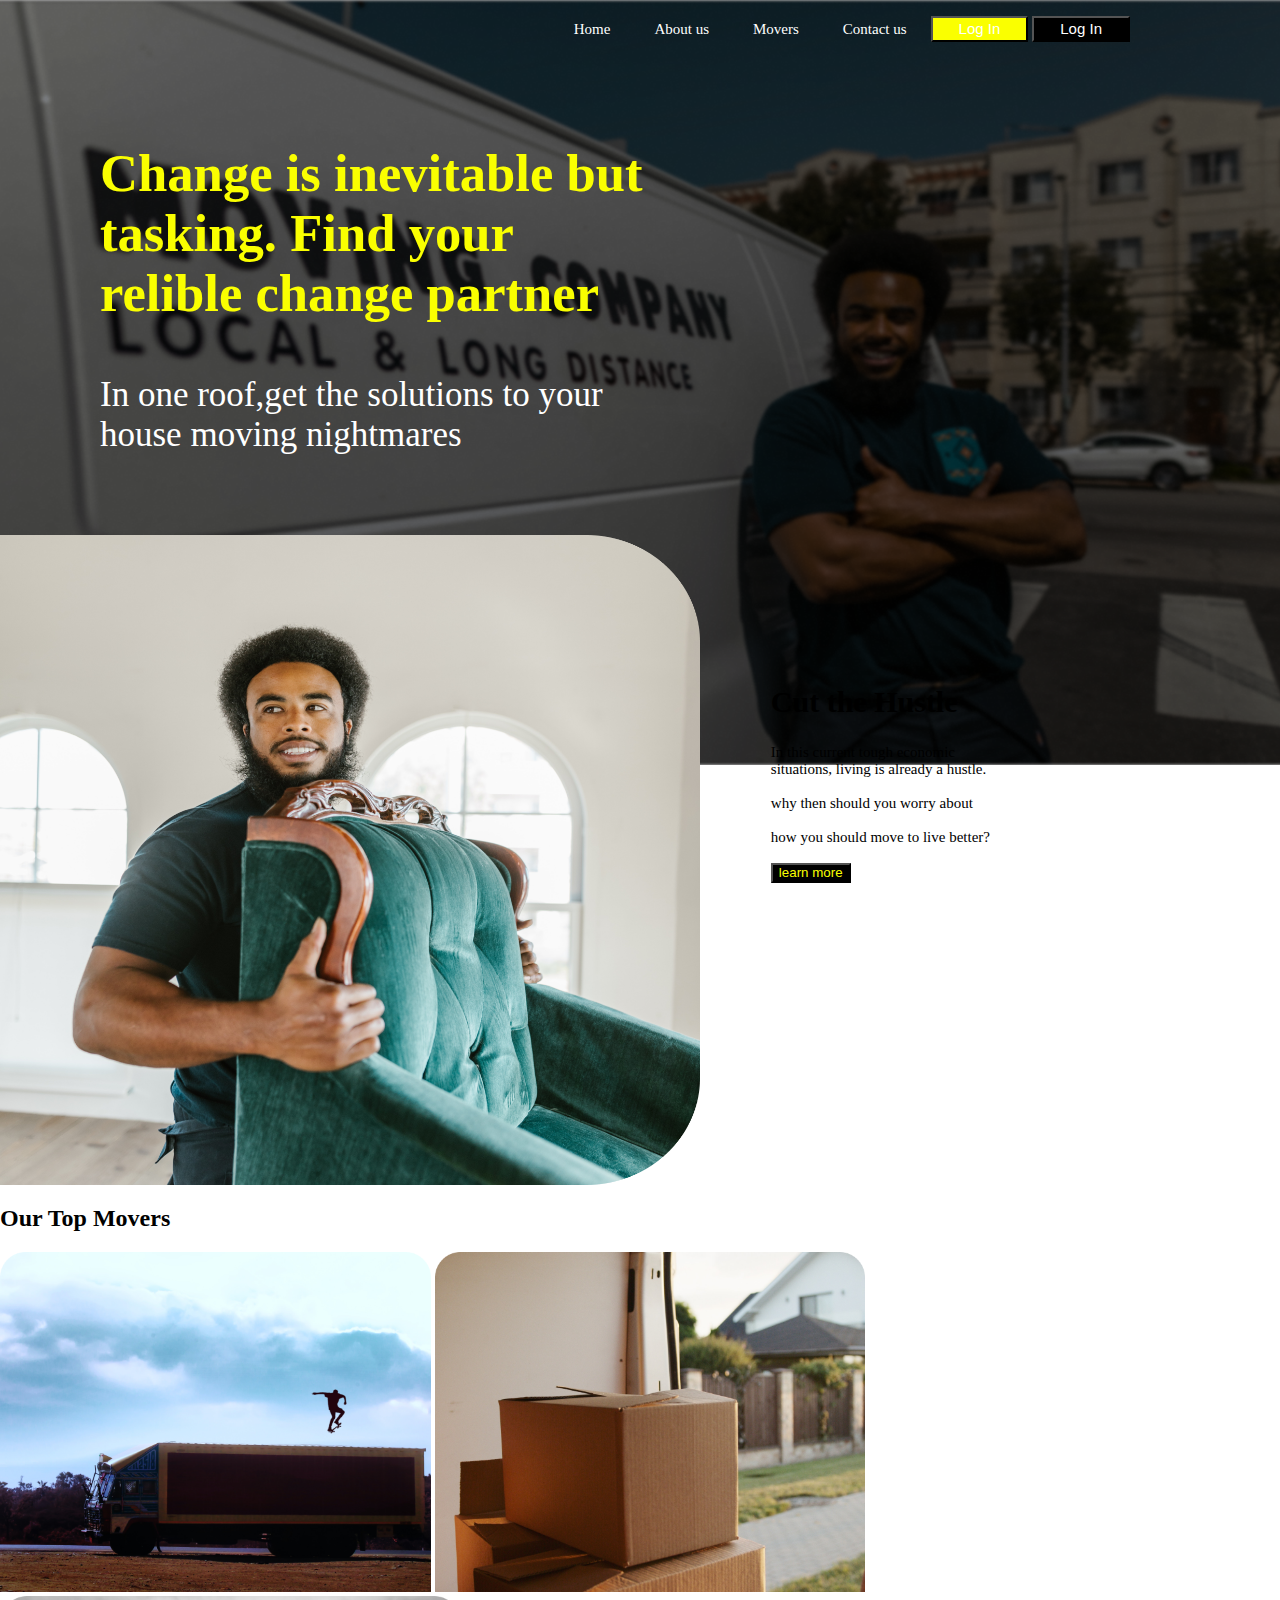
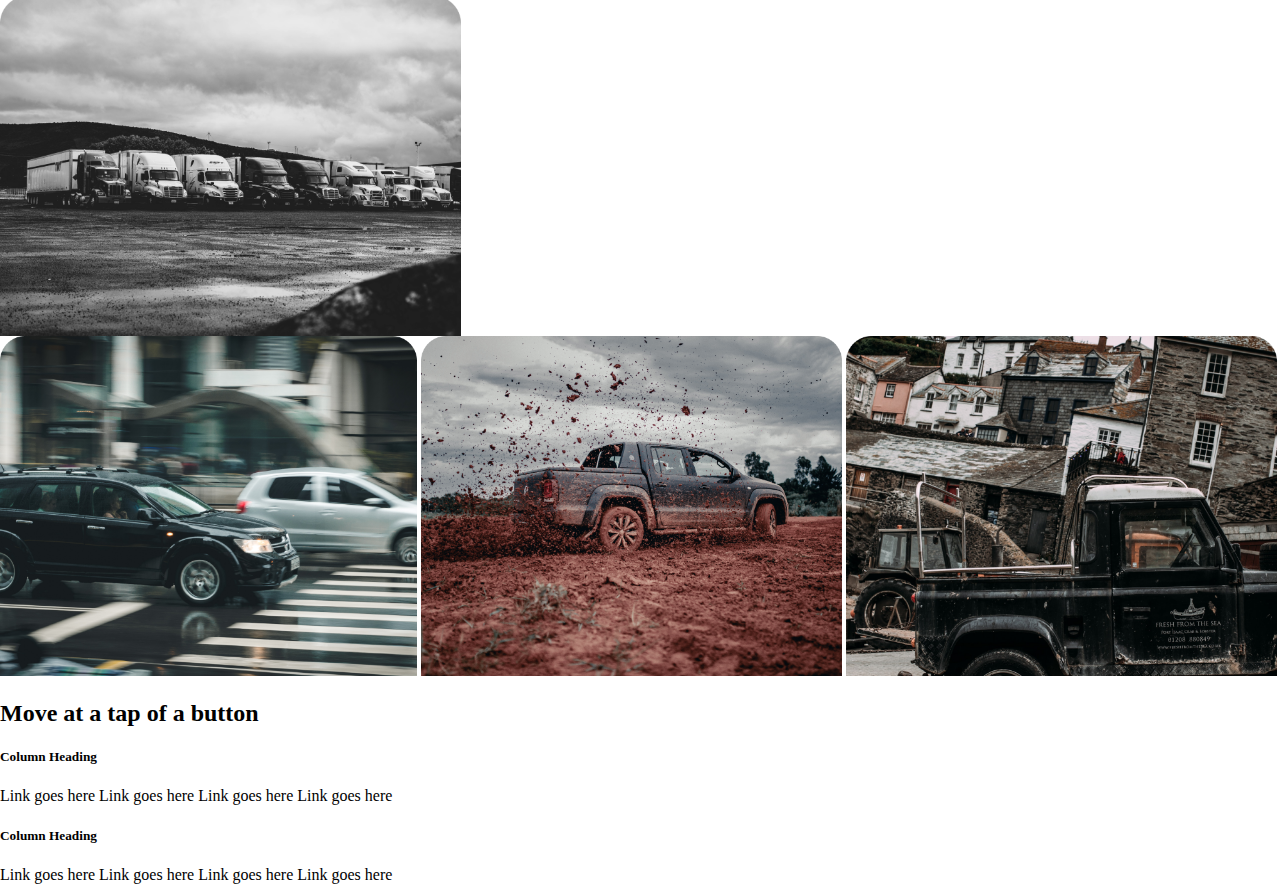
==== index.html @ f4e6a3c9 "first commit on html and css files" ====
<html lang="en">
  <head>
      <meta charset="UTF-8">
      <meta http-equiv="X-UA-Compatible" content="IE=edge">
      <meta name="viewport" content="width=device-width, initial-scale=1.0">
      <title>Document</title>
      <link rel="stylesheet" href="assets/css/style.css">
  </head>
    <body>
        <!--navbar-->
      <div id="back">
          <nav>
             <div class="links">
                 <ul>
                    <li>Home</li>
                    <li>About us</li>
                    <li>Movers</li>
                    <li>Contact us</li>
                    <button class="butn1"><li>Log In</li></button>
                    <button class="butn2"><li>Log In</li></button>
                 </ul>
              </div>
          </nav>
            <!--heading-->
          <div class="head">
                <h3>
                    Change is inevitable but<br>tasking. Find your<br>relible change partner<br>
                </h3>
            </div>
            <div class="comp">
                <p>
                   In one roof,get the solutions to your
                   <br>house moving nightmares<br>
                </p>                   
            </div>
            <!--done-->
         <!--image 1-->
            <div id="new">
               <div class="left">
                    <img src="/img/moving2 1.png" alt="image 1" height="650xp" width="700px">
               </div>
               <div class="right">
                   <div id="h3">
                     <h2>
                         Cut the Hustle
                      </h2>
                   </div>
                  <p>
                      In this current tough economic
                      <br>situations, living is already a hustle.<br>
                      <br>why then should you worry about<br>
                      <br>how you should move to live better?<br>
                      <br><button class="lol">learn more</button><br>
                  </p>
                </div>          
            </div>
        <!--part2-->
        <div>
            <div>
                <h2>Our Top Movers</h2>
            </div>
            <div>
                <img src="/img/ehem 1.png" alt="" height="340px">
                <img src="/img/wewe 1.png" alt="" height="340px">
                <img src="/img/movers 1.png" alt="" height="340px">
            </div>
            <div>
                <img src="img/chapchap 1.png" alt="" height="340px">
                <img src="img/mashinani 1.png" alt="" height="340px">
                <img src="img/songa 1.png" alt="" height="340px">
            </div>
        </div>
           <div>
               <footer>
                   <div>
                      <h2>
                         Move at a tap of a button
                      </h2>
                   </div>
                      <div>
                         <h5>
                             Column Heading
                         </h5>
                           <p>
                               Link goes here
                               Link goes here
                               Link goes here
                               Link goes here
                           </p>
                      </div>
                        <div>
                            <h5>
                                Column Heading
                            </h5>
                              <p>
                                  Link goes here
                                  Link goes here
                                  Link goes here
                                  Link goes here
                              </p>
                        </div>
               </footer>
           </div>
    </body>
</html>
---- assets/css/style.css ----
body{
    padding: 0%;
    margin: 0%;
    list-style: none;
}

 nav{
     height: 90px   
 }
 nav ul{
     float: right;
     margin-right: 150px;
 }
 nav ul li{
     display: inline-block;
     line-height: 20px;
     margin: 0 20px;
     font-size: 15px;
     color: white;
 }
 .head{
     color: #FAFF00;
     font-size: 45px;
     position: relative;
     left: 100px;   
 }

 .comp{
     font-size: 35px;
     color: white;
     position: relative;
     left: 100px; 
 }

 #back{
    background-image: url(/img/moving\ 1.png);
    height: 85vh; 
    background-size: cover;
 }

 .h{
     width: 70%;
     height: 7px;
     border: 0 none;
     margin-left: auto;
     margin-right: auto;
     background-color: gold black;
 }
 .butn1{
     color: black;
     background-color: #FAFF00;
 }
 .butn2{
     color: #FAFF00;
     background-color: black;
 }  

 #new{
     display: flex;
     margin-top: 80px;
     justify-content: space-between;
     padding-right: 90px;
 } 

 .right{
     padding-right: 200px;
     margin-top: 125px;
     font-size: 15px;
 }
  
.lol{
    color: #FAFF00;
    background-color: black;
    padding-top: 0px;
}

#h3{
    font-size: 20px;
}
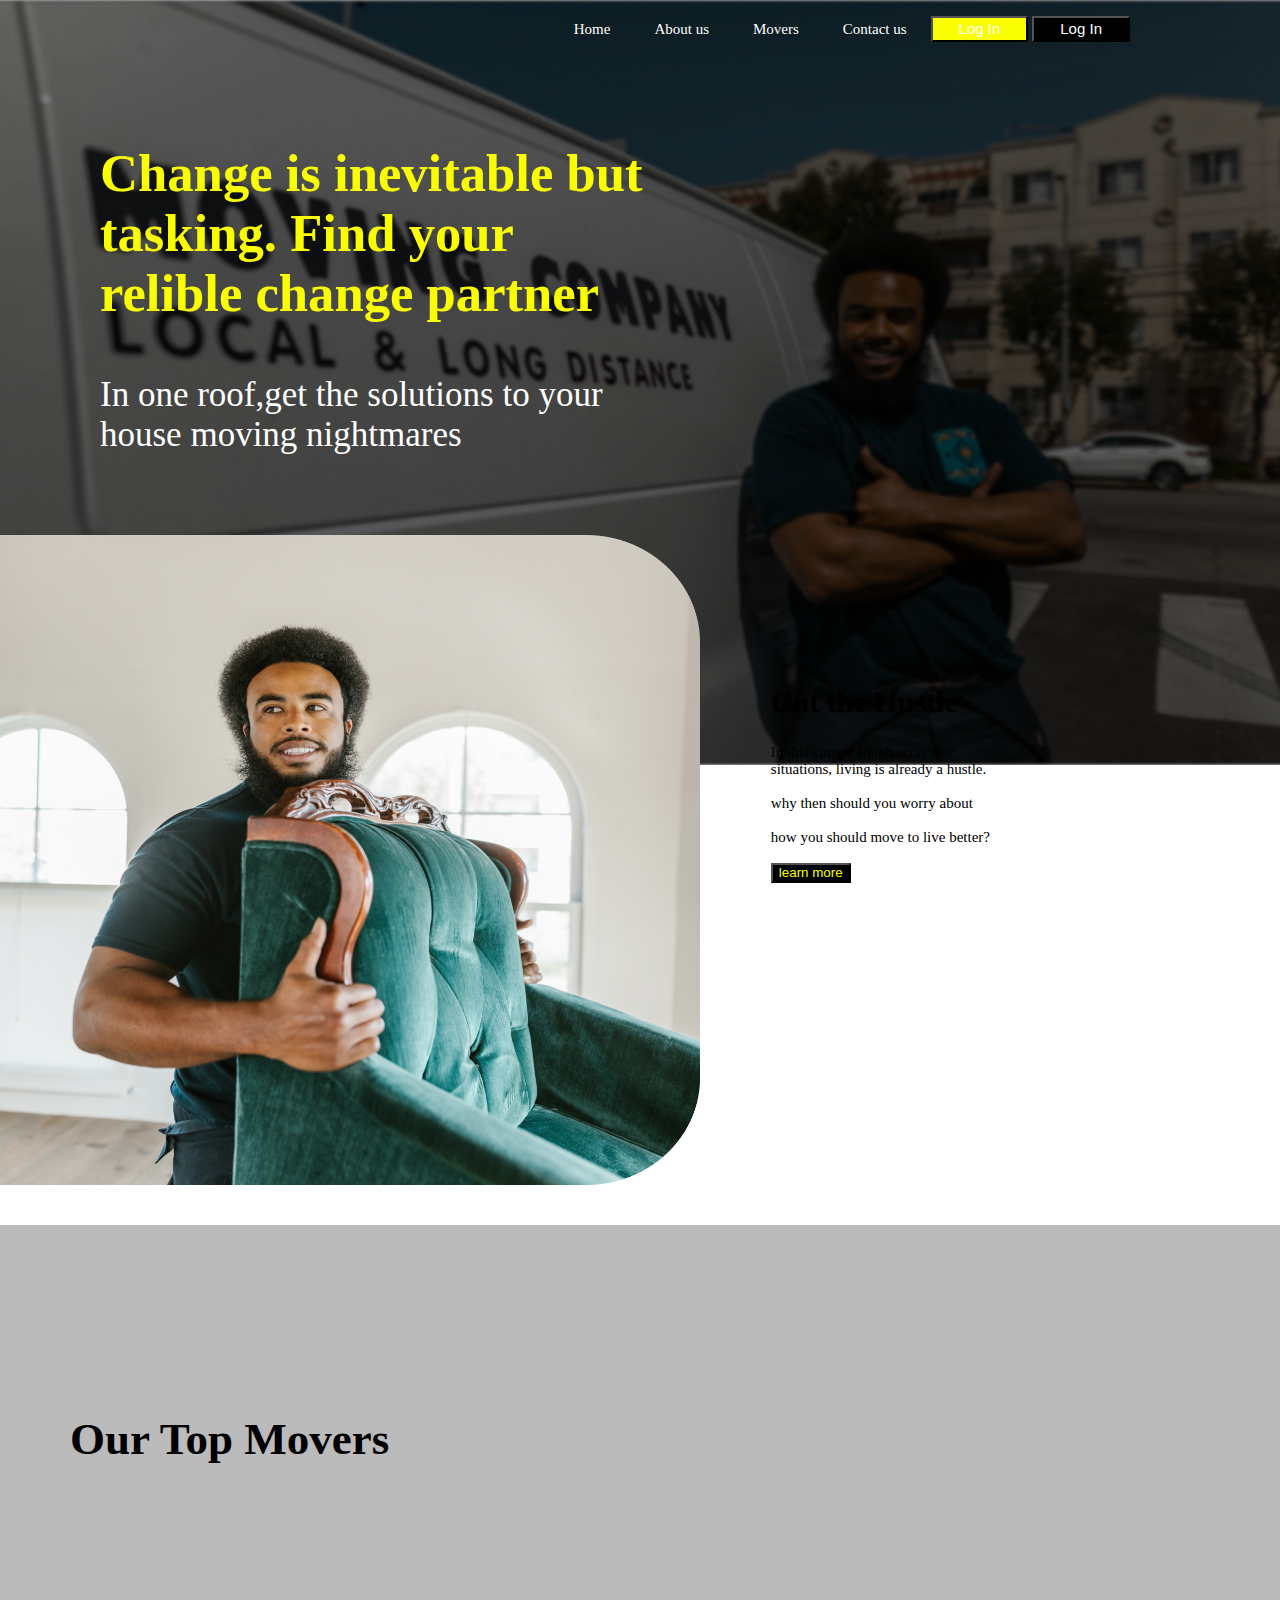
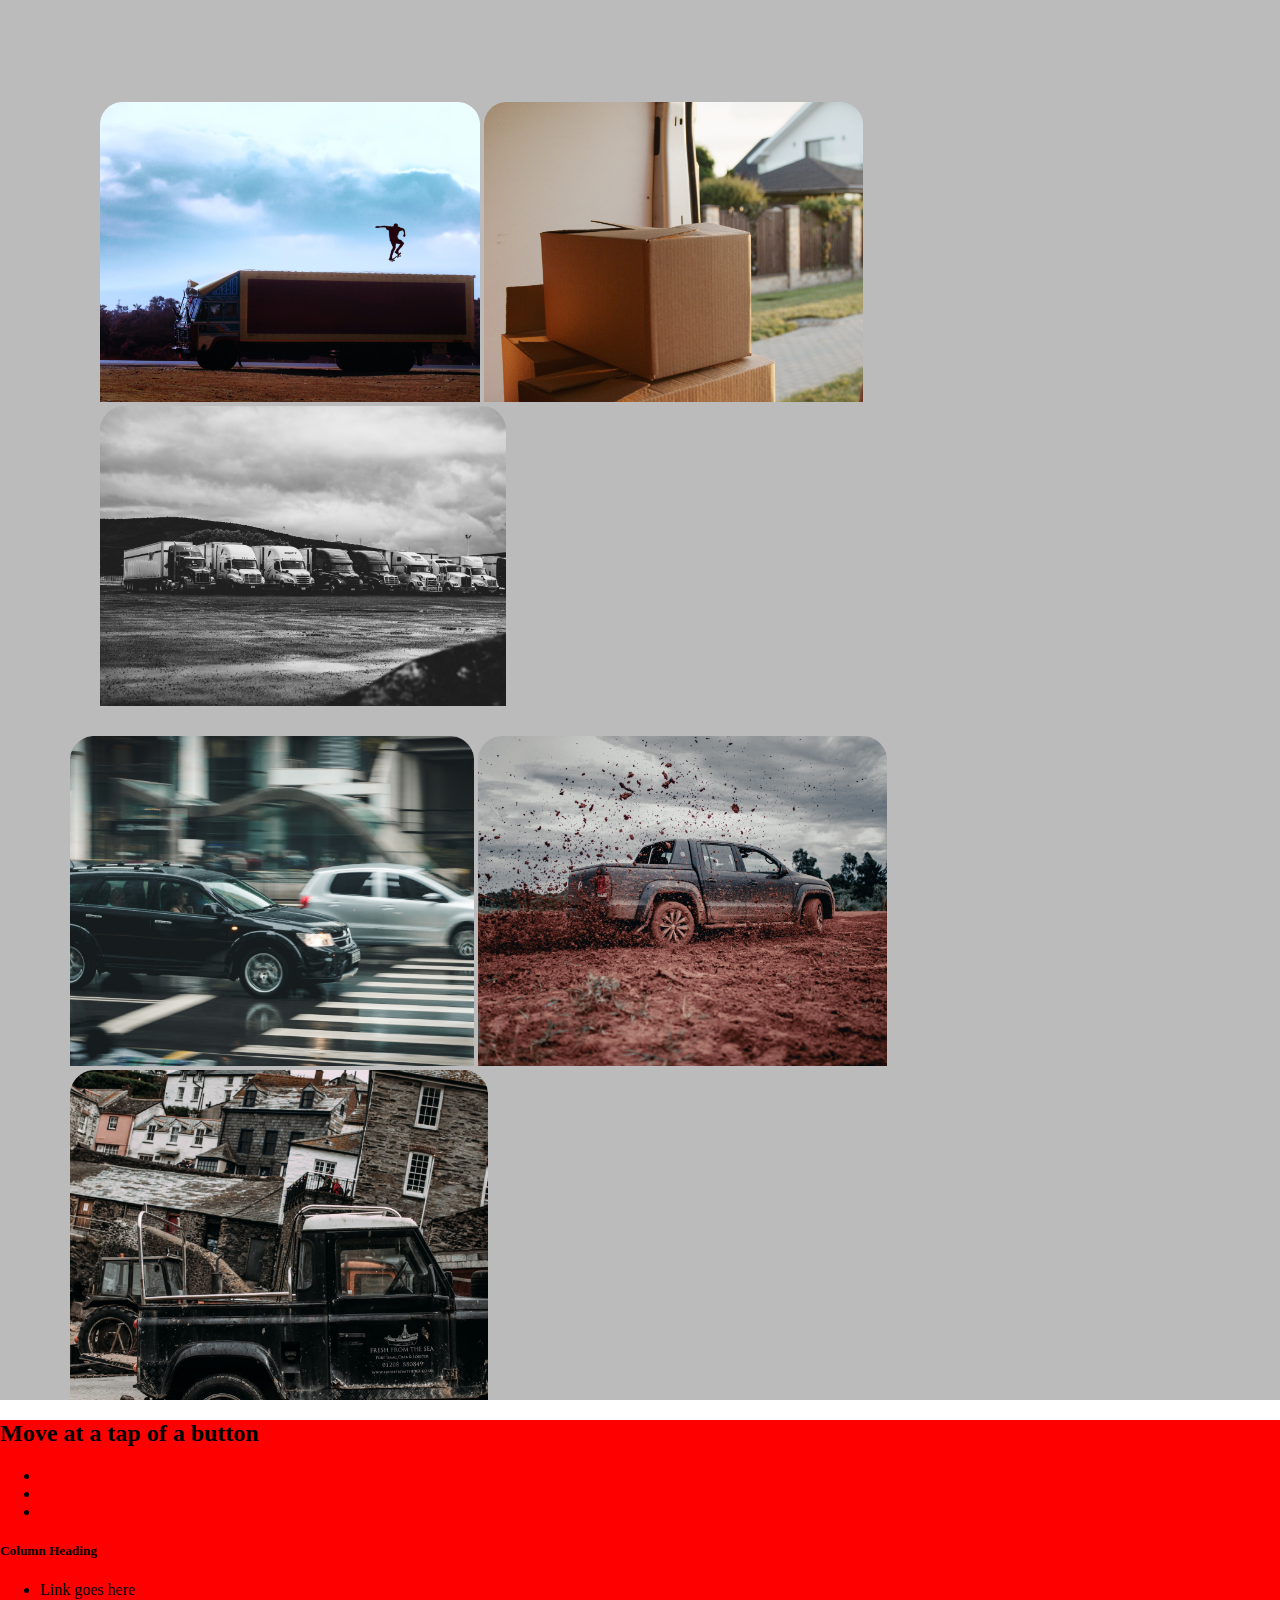
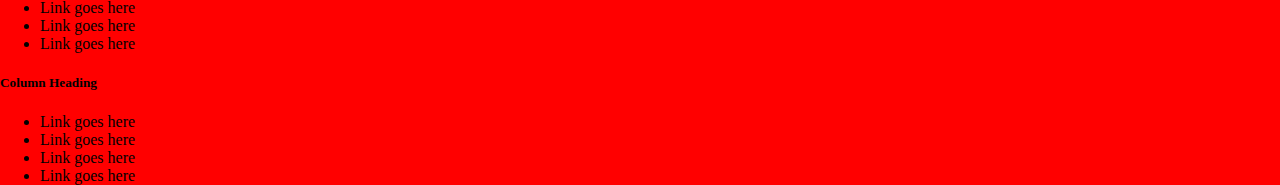
==== commit f4a97857: "adding on both css and html files to start working on the footer" ====
--- a/index.html
+++ b/index.html
@@ -54,20 +54,23 @@
                   </p>
                 </div>          
             </div>
-        <!--part2-->
-        <div>
+            <!--part2-->
+            <div id="soma">
+                <div id="pol">
+                    <h2>Our Top Movers</h2>
+                </div>
+                   <div id="der">
+                      <img src="/img/ehem 1.png" alt="ehem" height="300px">
+                      <img src="/img/wewe 1.png" alt="wewe" height="300px">
+                      <img src="/img/movers 1.png" alt="movers" height="300px">
+                  </div>
             <div>
-                <h2>Our Top Movers</h2>
-            </div>
-            <div>
-                <img src="/img/ehem 1.png" alt="" height="340px">
-                <img src="/img/wewe 1.png" alt="" height="340px">
-                <img src="/img/movers 1.png" alt="" height="340px">
-            </div>
-            <div>
-                <img src="img/chapchap 1.png" alt="" height="340px">
-                <img src="img/mashinani 1.png" alt="" height="340px">
-                <img src="img/songa 1.png" alt="" height="340px">
+                 <div>
+                     <img src="img/chapchap 1.png" alt="chapchap" height="330px">
+                     <img src="img/mashinani 1.png" alt="mashinani" height="330px">
+                     <img src="img/songa 1.png" alt="songa" height="330px">
+                  </div>
+
             </div>
         </div>
            <div>
@@ -77,27 +80,34 @@
                          Move at a tap of a button
                       </h2>
                    </div>
+                       <div>
+                           <ul class="social-icons">
+                             <li><a class="facebook" href="#"><i class="fa fa-facebook"></i></a></li>
+                             <li><a class="twitter" href="#"><i class="fa fa-twitter"></i></a></li>
+                             <li><a class="instagram" href="#"><i class="fa fa-instagram"></i></a></li>
+                           </ul>
+                       </div>
                       <div>
                          <h5>
                              Column Heading
                          </h5>
-                           <p>
-                               Link goes here
-                               Link goes here
-                               Link goes here
-                               Link goes here
-                           </p>
+                           <ul>
+                             <li>Link goes here</li>
+                             <li>Link goes here</li>
+                             <li>Link goes here</li>
+                             <li>Link goes here</li>
+                           </ul>
                       </div>
                         <div>
                             <h5>
                                 Column Heading
                             </h5>
-                              <p>
-                                  Link goes here
-                                  Link goes here
-                                  Link goes here
-                                  Link goes here
-                              </p>
+                              <ul>
+                                  <li>Link goes here</li>
+                                  <li>Link goes here</li>
+                                  <li>Link goes here</li>
+                                  <li>Link goes here</li>
+                              </ul>
                         </div>
                </footer>
            </div>
--- a/assets/css/style.css
+++ b/assets/css/style.css
@@ -38,14 +38,14 @@
     background-size: cover;
  }
 
- .h{
+ /* .h{
      width: 70%;
      height: 7px;
      border: 0 none;
      margin-left: auto;
      margin-right: auto;
      background-color: gold black;
- }
+ } */
  .butn1{
      color: black;
      background-color: #FAFF00;
@@ -60,6 +60,7 @@
      margin-top: 80px;
      justify-content: space-between;
      padding-right: 90px;
+     padding-bottom: 40px;
  } 
 
  .right{
@@ -77,7 +78,31 @@
 #h3{
     font-size: 20px;
 }
-  
+
+#soma{
+    justify-content: space-between;
+    display: block;
+    padding-top: 150px;
+    padding-left: 70px;
+    background-color: rgb(187, 187, 187);
+}
+
+#pol{
+    font-size: 30px;
+    padding-bottom: 200px;
+    font-family: "Times New Roman", Times, serif;
+    font-weight: 800;
+}
+
+#der{
+    padding-left: 30px;
+    padding-right: 20px;
+    justify-content: 20px;
+    padding-bottom: 30px;
+}
+
+footer{
+    background-color: red;
+}
 
 
-
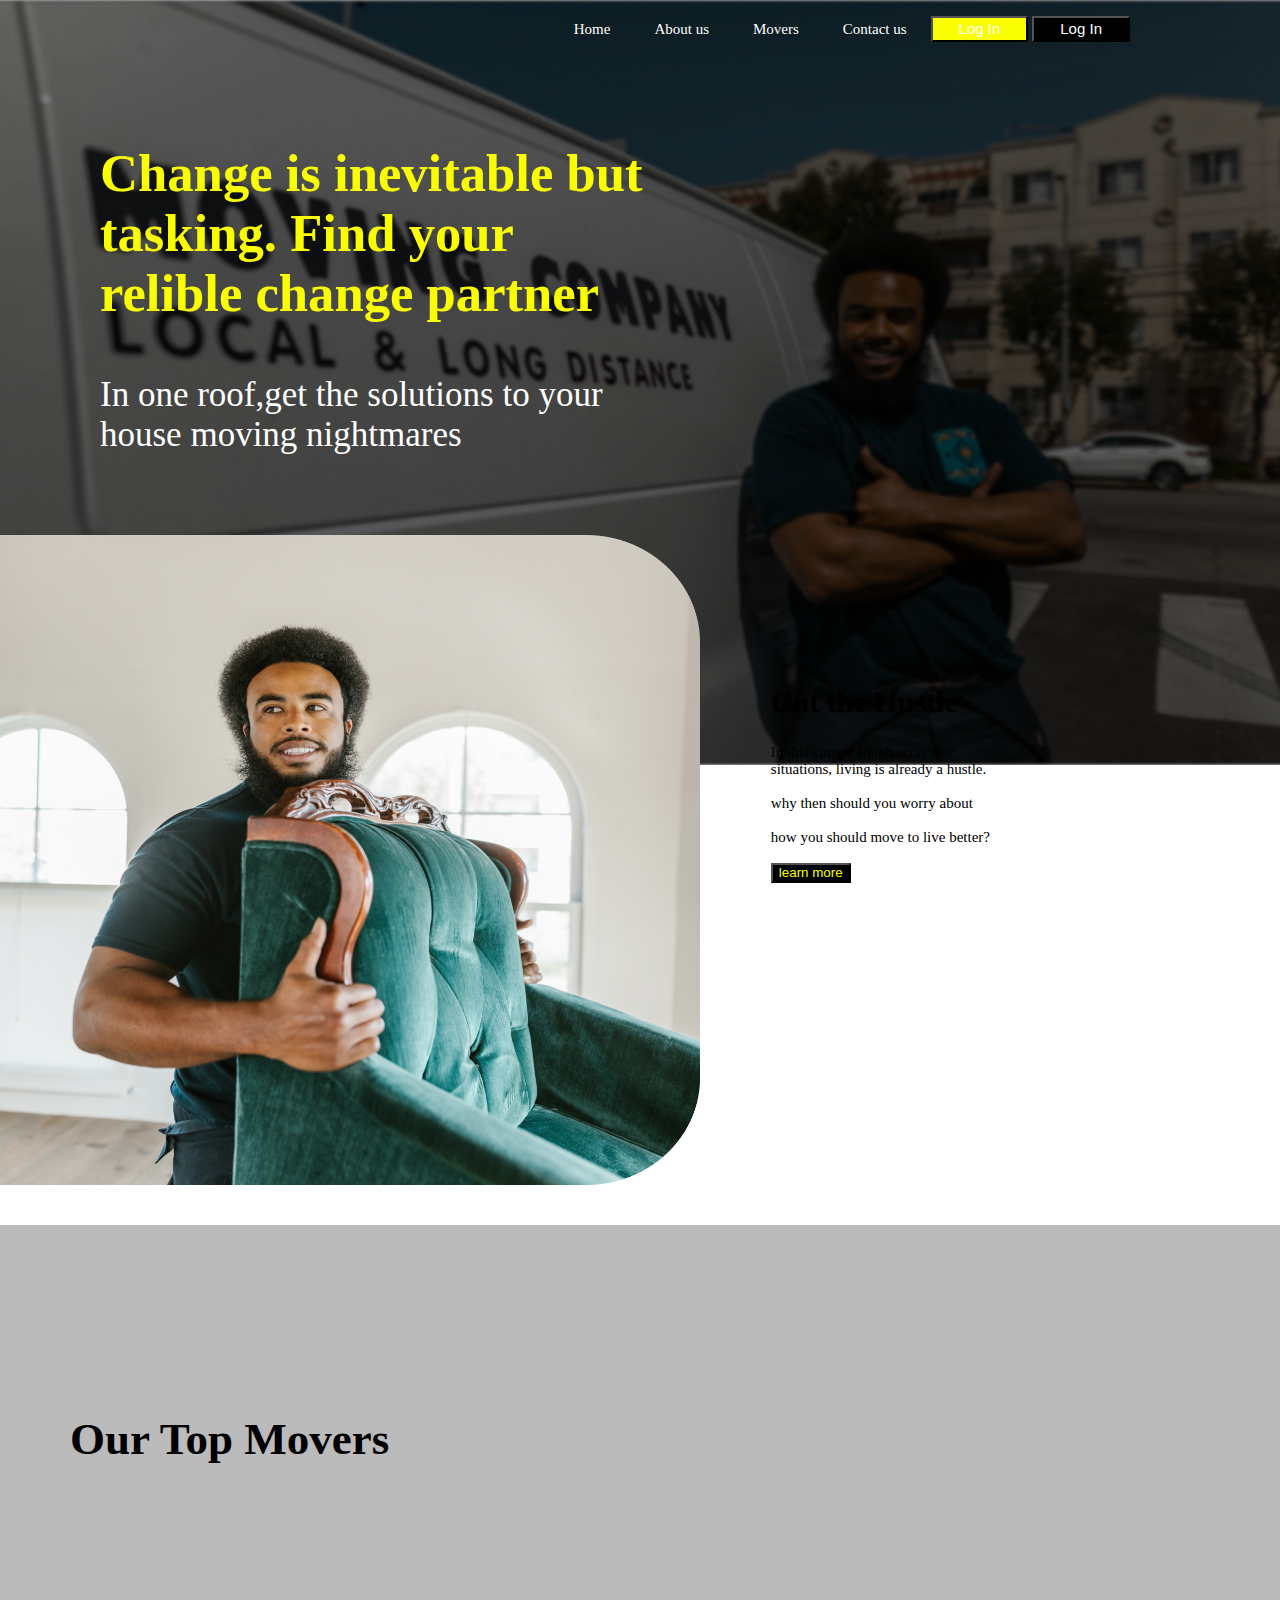
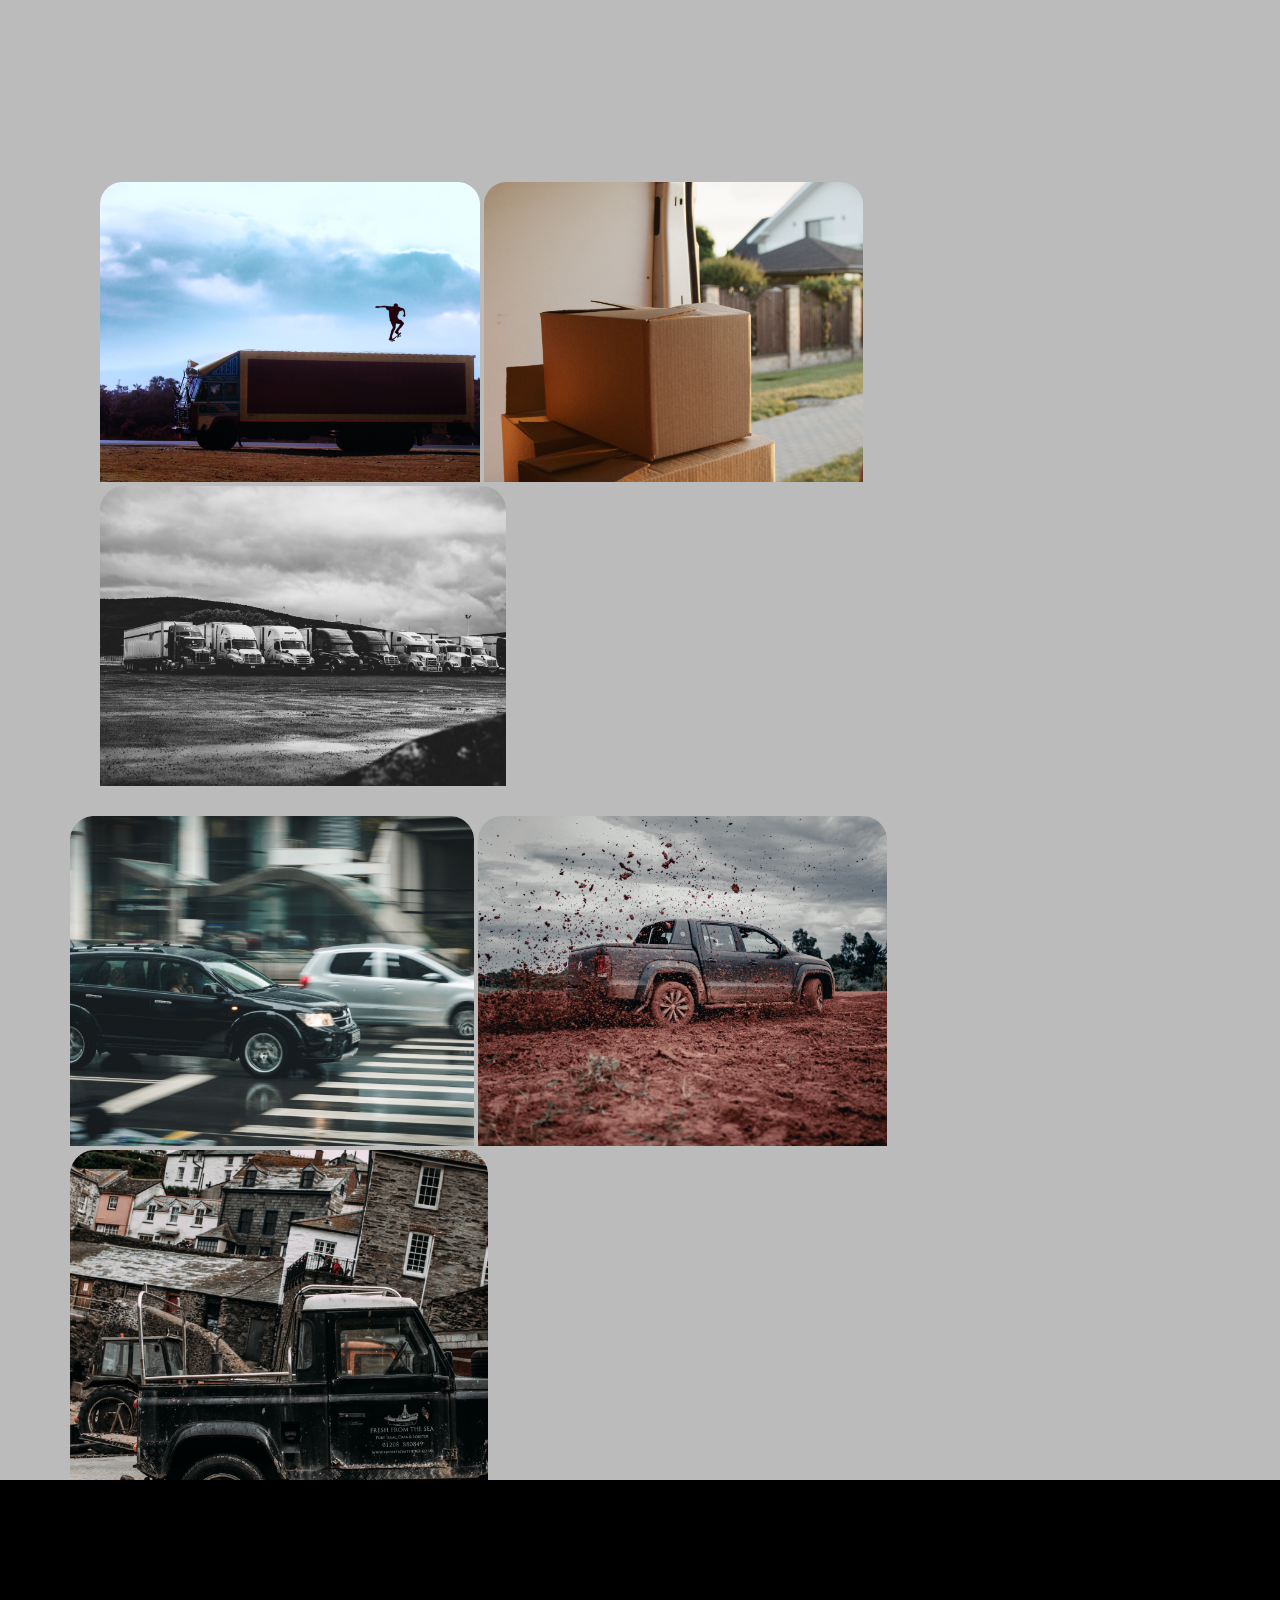
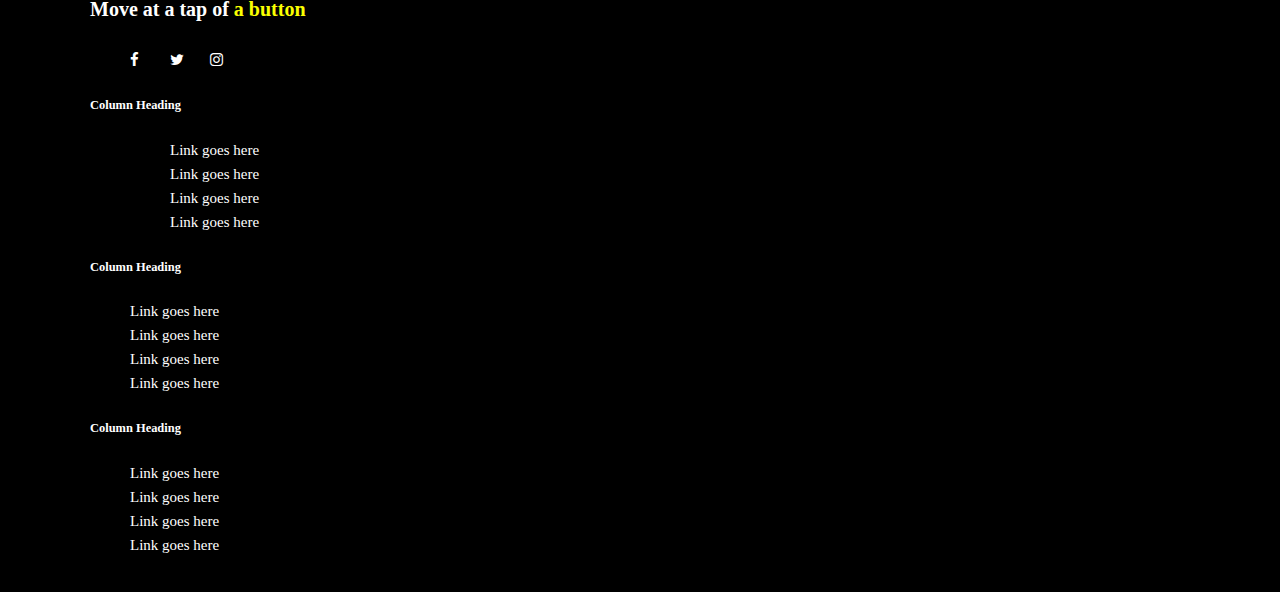
==== commit de91137c: "adding styles on style.css file to modify footer" ====
--- a/index.html
+++ b/index.html
@@ -16,8 +16,8 @@
                     <li>About us</li>
                     <li>Movers</li>
                     <li>Contact us</li>
-                    <button class="butn1"><li>Log In</li></button>
-                    <button class="butn2"><li>Log In</li></button>
+                    <button id="butn1"><li>Log In</li></button>
+                    <button id="butn2"><li>Log In</li></button>
                  </ul>
               </div>
           </nav>
@@ -74,40 +74,48 @@
             </div>
         </div>
            <div>
-               <footer>
+               <footer id="pen">
                    <div>
-                      <h2>
-                         Move at a tap of a button
+                      <h2 class="fon">
+                         Move at a tap of <dv id="yelo">a button</dv>
                       </h2>
                    </div>
                        <div>
+                        <link rel="stylesheet" href="https://cdnjs.cloudflare.com/ajax/libs/font-awesome/4.7.0/css/font-awesome.min.css">
                            <ul class="social-icons">
-                             <li><a class="facebook" href="#"><i class="fa fa-facebook"></i></a></li>
-                             <li><a class="twitter" href="#"><i class="fa fa-twitter"></i></a></li>
-                             <li><a class="instagram" href="#"><i class="fa fa-instagram"></i></a></li>
+                             <li><a href="#"><i class="fa fa-facebook"></i></a></li>
+                             <li><a href="#"><i class="fa fa-twitter"></i></a></li>
+                             <li><a href="#"><i class="fa fa-instagram"></i></a></li>
                            </ul>
                        </div>
-                      <div>
-                         <h5>
-                             Column Heading
-                         </h5>
-                           <ul>
-                             <li>Link goes here</li>
-                             <li>Link goes here</li>
-                             <li>Link goes here</li>
-                             <li>Link goes here</li>
-                           </ul>
-                      </div>
-                        <div>
-                            <h5>
-                                Column Heading
-                            </h5>
+                          <div class="vl">
+                             <h5>Column Heading</h5>
                               <ul>
-                                  <li>Link goes here</li>
-                                  <li>Link goes here</li>
-                                  <li>Link goes here</li>
-                                  <li>Link goes here</li>
+                                 <ul id="left">
+                                 <li>Link goes here</li>
+                                 <li>Link goes here</li>
+                                 <li>Link goes here</li>
+                                 <li>Link goes here</li>
                               </ul>
+                          </div>
+                            <div class="wl">
+                                <h5>Column Heading</h5>
+                                  <ul id="center">
+                                     <li>Link goes here</li>
+                                     <li>Link goes here</li>
+                                     <li>Link goes here</li>
+                                     <li>Link goes here</li>
+                                  </ul>
+                            </div>
+                               <div class="xl">
+                                   <h5>Column Heading</h5>
+                                     <ul id="right">
+                                         <li>Link goes here</li>
+                                         <li>Link goes here</li>
+                                         <li>Link goes here</li>
+                                         <li>Link goes here</li>
+                                     </ul>
+                               </div>
                         </div>
                </footer>
            </div>
--- a/assets/css/style.css
+++ b/assets/css/style.css
@@ -1,7 +1,6 @@
 body{
     padding: 0%;
     margin: 0%;
-    list-style: none;
 }
 
  nav{
@@ -46,11 +45,11 @@
      margin-right: auto;
      background-color: gold black;
  } */
- .butn1{
+ #butn1{
      color: black;
      background-color: #FAFF00;
  }
- .butn2{
+ #butn2{
      color: #FAFF00;
      background-color: black;
  }  
@@ -85,6 +84,7 @@
     padding-top: 150px;
     padding-left: 70px;
     background-color: rgb(187, 187, 187);
+    margin: auto;
 }
 
 #pol{
@@ -99,10 +99,82 @@
     padding-right: 20px;
     justify-content: 20px;
     padding-bottom: 30px;
+    padding-top: 80px;
 }
 
-footer{
-    background-color: red;
+#pen{
+    background-color: black;
+    padding:45px 10 20px;
+    font-size:15px;
+    line-height:24px;
+    padding-left: 90px;
+    padding-top: 100px;
+}
+.fon{
+    color: white;
+    font-size: 20px;
+}
+#yelo{
+    color: #FAFF00;
+}
+ .vl{
+    color: white;
+    display: block;
+    margin: 0px;
+} 
+
+.wl{
+    color: white;
 }
 
+.xl{
+   color: white;
+}
 
+.fa{
+    padding-left: 0px;
+    font-size: 40px;
+    width: 40px;
+    margin-left: 0px;
+    padding-top: 15PX;
+  }
+
+  .fa-facebook {
+    color: white;
+    /* padding-bottom: 20px; */
+  }
+  
+  .fa-twitter {
+    color: white;
+  }
+
+  .fa-instagram{
+      color: white;
+  }
+
+  .social-icons{
+      display: flex;
+      list-style: none;
+      /* float: left; */
+  }
+
+  #left{
+      list-style: none;
+
+  }
+
+  #center{
+       list-style: none;
+  }
+
+  #right{
+      list-style: none;
+
+  }
+
+  
+   
+
+ 
+
+
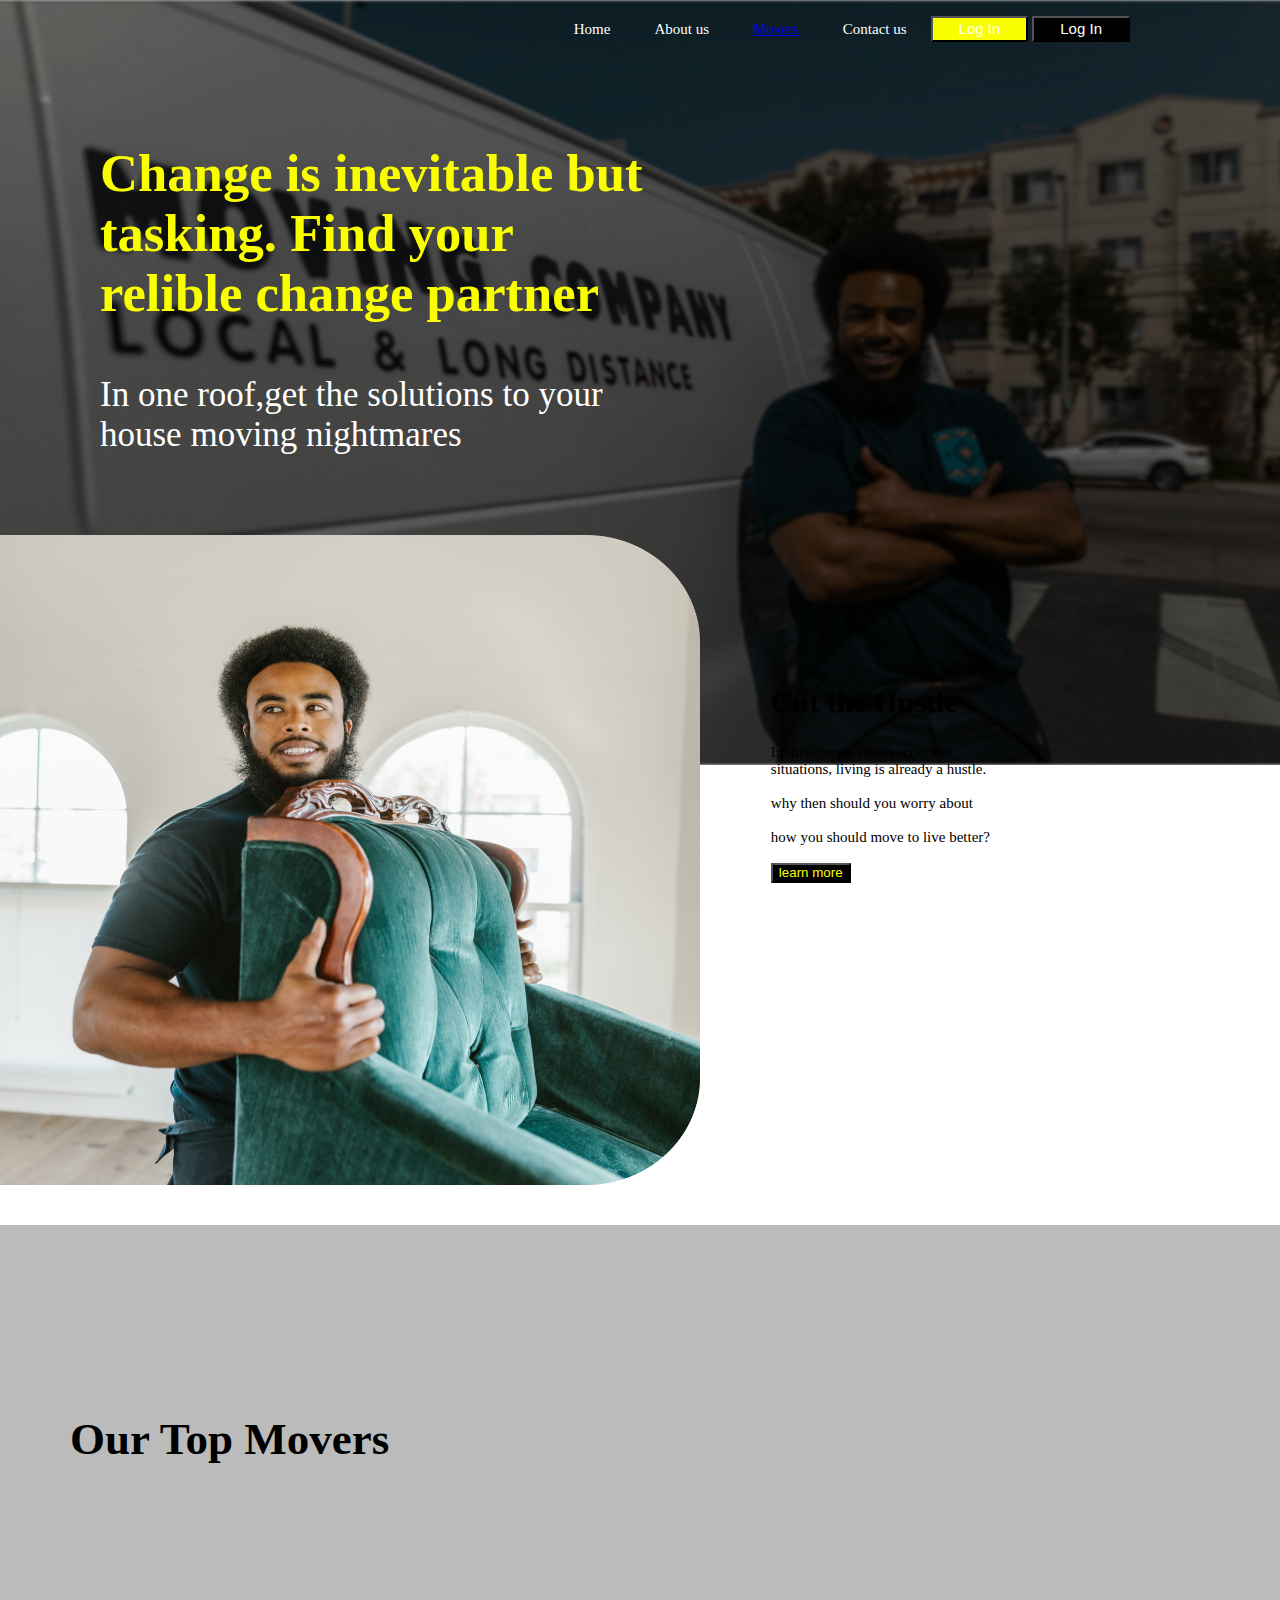
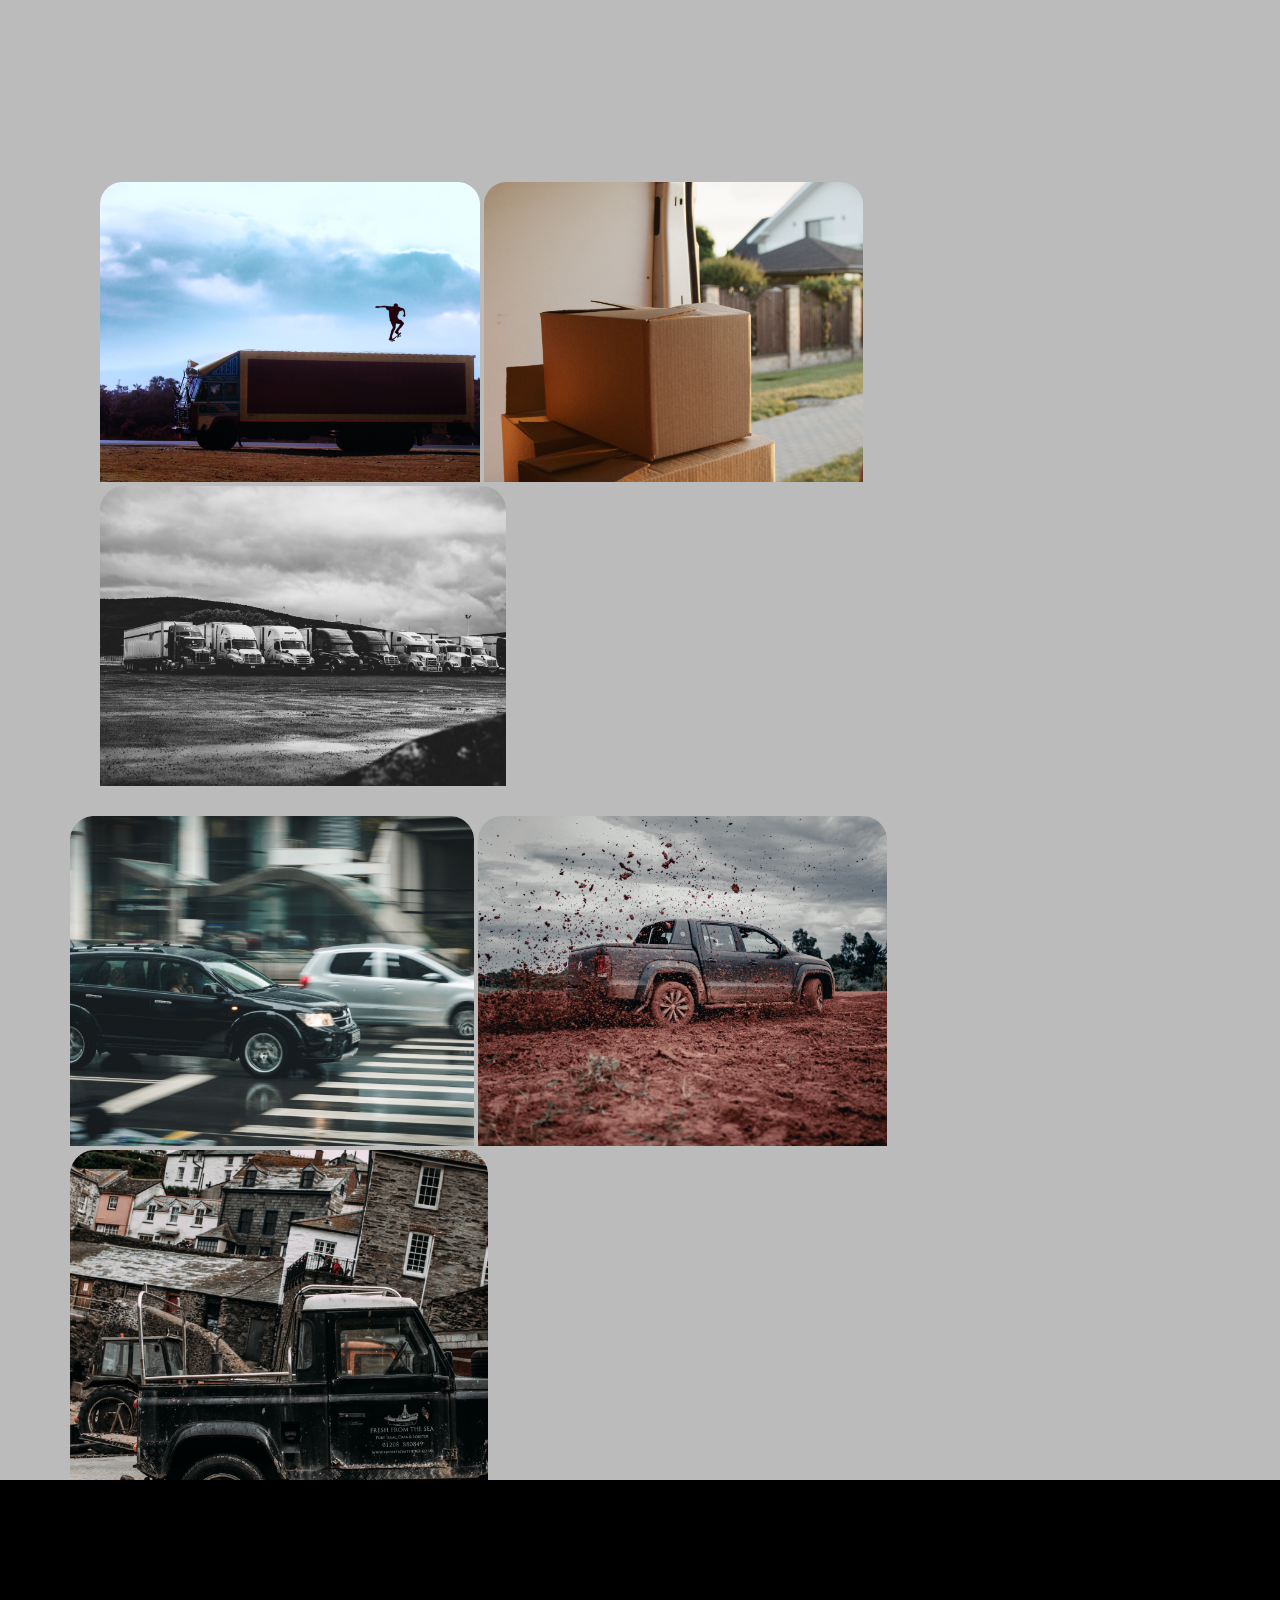
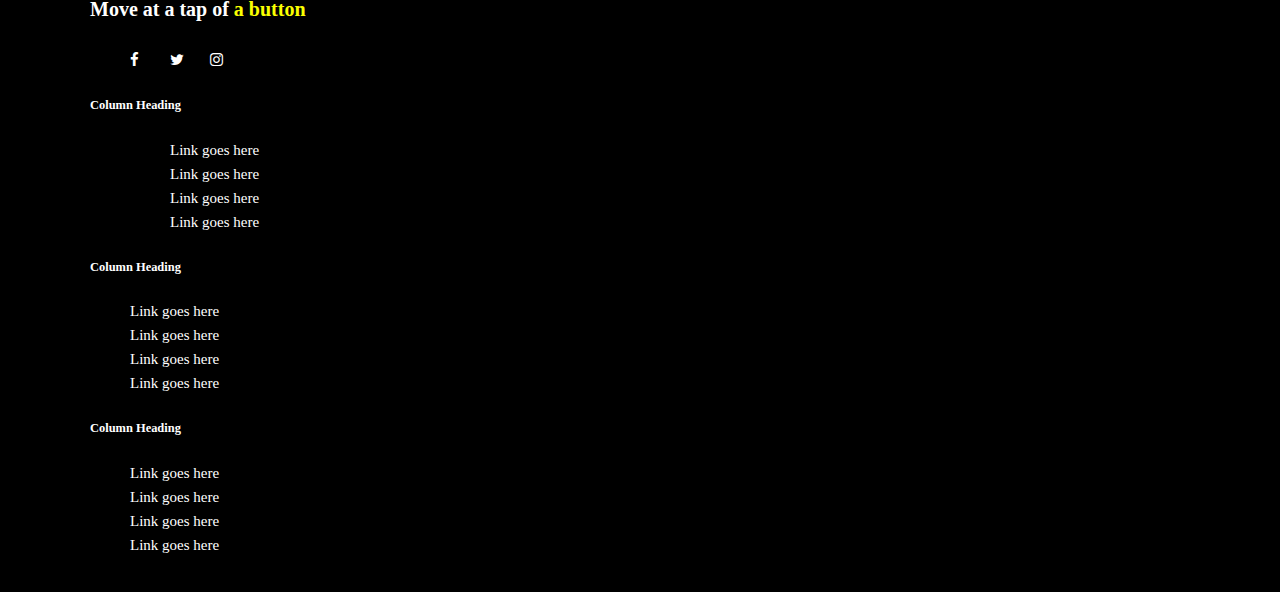
==== commit 5fc72d98: "craeting a link <a>Movers</a> to link into a new page created Movers.html" ====
--- a/index.html
+++ b/index.html
@@ -3,7 +3,7 @@
       <meta charset="UTF-8">
       <meta http-equiv="X-UA-Compatible" content="IE=edge">
       <meta name="viewport" content="width=device-width, initial-scale=1.0">
-      <title>Document</title>
+      <title>Quick_movers</title>
       <link rel="stylesheet" href="assets/css/style.css">
   </head>
     <body>
@@ -14,7 +14,7 @@
                  <ul>
                     <li>Home</li>
                     <li>About us</li>
-                    <li>Movers</li>
+                    <li><a href="Movers.html">Movers</a></li>
                     <li>Contact us</li>
                     <button id="butn1"><li>Log In</li></button>
                     <button id="butn2"><li>Log In</li></button>
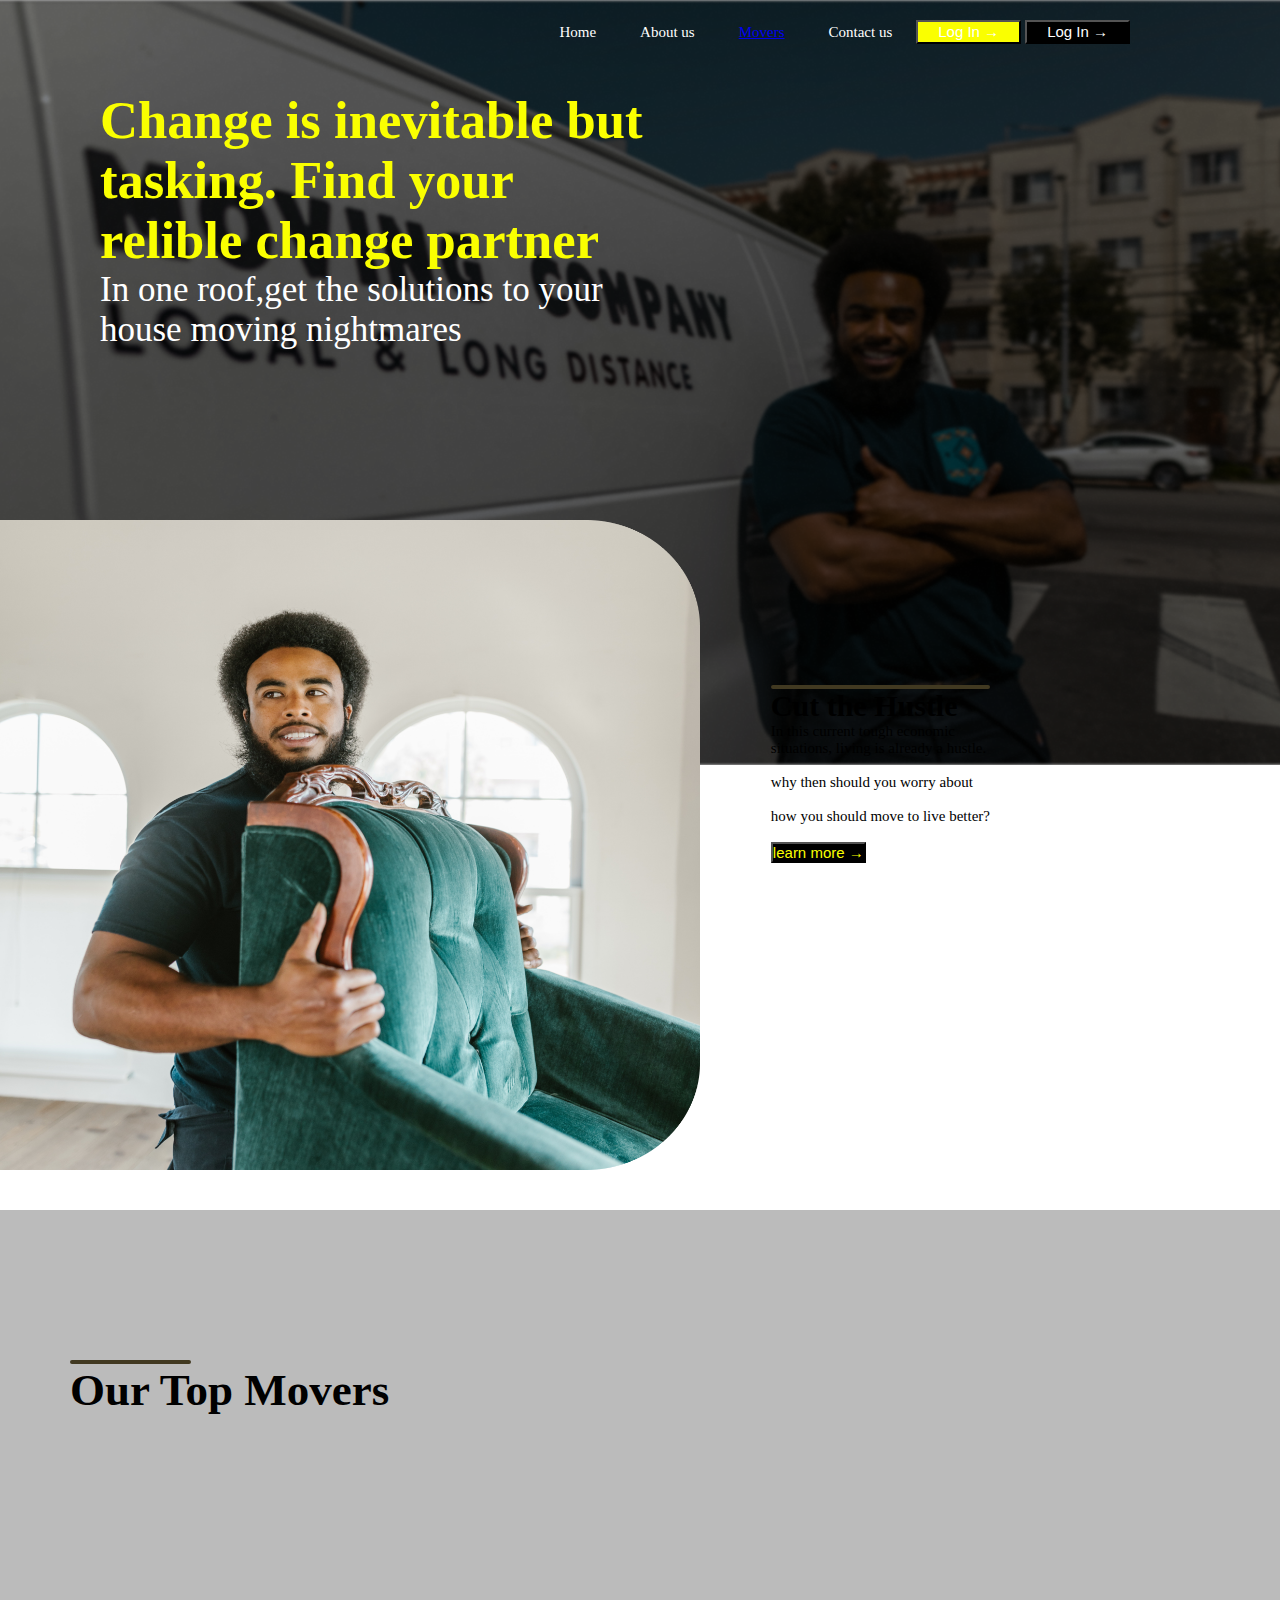
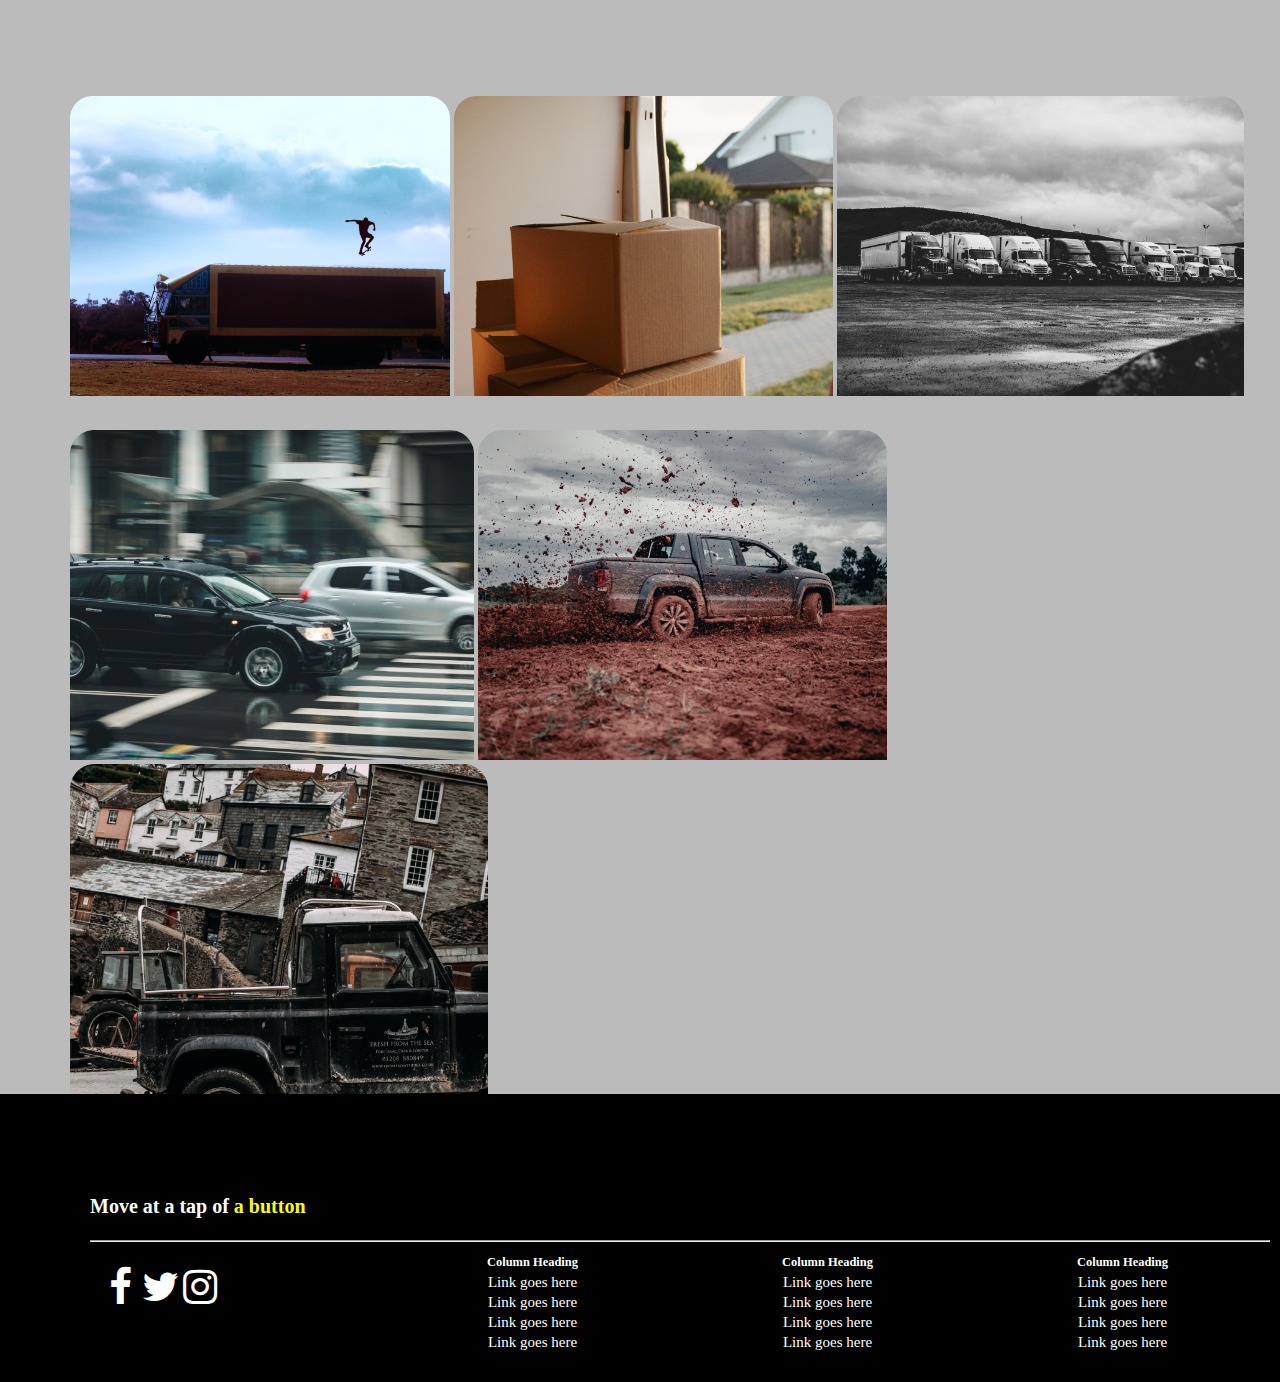
==== commit 62c8902e: "creating a new page mover and linking it to Quick_movers_web with movers.css Adding hr tags in index" ====
--- a/index.html
+++ b/index.html
@@ -4,6 +4,7 @@
       <meta http-equiv="X-UA-Compatible" content="IE=edge">
       <meta name="viewport" content="width=device-width, initial-scale=1.0">
       <title>Quick_movers</title>
+      <link rel="stylesheet" href="https://cdnjs.cloudflare.com/ajax/libs/font-awesome/4.7.0/css/font-awesome.min.css">
       <link rel="stylesheet" href="assets/css/style.css">
   </head>
     <body>
@@ -16,8 +17,8 @@
                     <li>About us</li>
                     <li><a href="Movers.html">Movers</a></li>
                     <li>Contact us</li>
-                    <button id="butn1"><li>Log In</li></button>
-                    <button id="butn2"><li>Log In</li></button>
+                    <button id="butn1"><li>Log In &rarr;</li></button>
+                    <button id="butn2"><li>Log In &rarr;</li></button>
                  </ul>
               </div>
           </nav>
@@ -36,12 +37,13 @@
             <!--done-->
          <!--image 1-->
             <div id="new">
-               <div class="left">
-                    <img src="/img/moving2 1.png" alt="image 1" height="650xp" width="700px">
+               <div class="let">
+                    <img src="img/moving2 1.png" alt="image 1" height="650xp" width="700px">
                </div>
                <div class="right">
                    <div id="h3">
                      <h2>
+                         <hr class="ws">
                          Cut the Hustle
                       </h2>
                    </div>
@@ -50,19 +52,22 @@
                       <br>situations, living is already a hustle.<br>
                       <br>why then should you worry about<br>
                       <br>how you should move to live better?<br>
-                      <br><button class="lol">learn more</button><br>
+                      <br><button class="lol">learn more &rarr;</button><br>
                   </p>
                 </div>          
             </div>
             <!--part2-->
             <div id="soma">
                 <div id="pol">
-                    <h2>Our Top Movers</h2>
+                    <h2>
+                       <hr id="sem">
+                       Our Top Movers
+                   </h2>
                 </div>
                    <div id="der">
-                      <img src="/img/ehem 1.png" alt="ehem" height="300px">
-                      <img src="/img/wewe 1.png" alt="wewe" height="300px">
-                      <img src="/img/movers 1.png" alt="movers" height="300px">
+                      <img src="img/ehem 1.png" alt="ehem" height="300px">
+                      <img src="img/wewe1.png" alt="wewe" height="300px">
+                      <img src="img/movers 1.png" alt="movers" height="300px">
                   </div>
             <div>
                  <div>
@@ -80,14 +85,16 @@
                          Move at a tap of <dv id="yelo">a button</dv>
                       </h2>
                    </div>
-                       <div>
-                        <link rel="stylesheet" href="https://cdnjs.cloudflare.com/ajax/libs/font-awesome/4.7.0/css/font-awesome.min.css">
-                           <ul class="social-icons">
-                             <li><a href="#"><i class="fa fa-facebook"></i></a></li>
-                             <li><a href="#"><i class="fa fa-twitter"></i></a></li>
-                             <li><a href="#"><i class="fa fa-instagram"></i></a></li>
-                           </ul>
-                       </div>
+                   <hr id="f">
+                        <div class="flex-container">
+                            <div>
+                            
+                                 <ul class="social-icons">
+                                    <li><a href="#"><i class="fa fa-facebook"></i></a></li>
+                                    <li><a href="#"><i class="fa fa-twitter"></i></a></li>
+                                    <li><a href="#"><i class="fa fa-instagram"></i></a></li>
+                                 </ul>
+                            </div>
                           <div class="vl">
                              <h5>Column Heading</h5>
                               <ul>
@@ -107,17 +114,18 @@
                                      <li>Link goes here</li>
                                   </ul>
                             </div>
-                               <div class="xl">
-                                   <h5>Column Heading</h5>
-                                     <ul id="right">
-                                         <li>Link goes here</li>
-                                         <li>Link goes here</li>
-                                         <li>Link goes here</li>
-                                         <li>Link goes here</li>
-                                     </ul>
-                               </div>
+                           <div class="xl">
+                               <h5>Column Heading</h5>
+                                 <ul id="right">
+                                     <li>Link goes here</li>
+                                     <li>Link goes here</li>
+                                     <li>Link goes here</li>
+                                     <li>Link goes here</li>
+                                 </ul>
+                           </div>
                         </div>
+
                </footer>
            </div>
     </body>
-</html>+</htm>  --- a/assets/css/style.css
+++ b/assets/css/style.css
@@ -1,4 +1,10 @@
-body{
+*{
+    padding: 0%;
+    margin: 0%;
+    box-sizing: border-box;
+}
+
+html.body{
     padding: 0%;
     margin: 0%;
 }
@@ -9,6 +15,7 @@
  nav ul{
      float: right;
      margin-right: 150px;
+     margin-top: 20px;
  }
  nav ul li{
      display: inline-block;
@@ -32,7 +39,7 @@
  }
 
  #back{
-    background-image: url(/img/moving\ 1.png);
+    background-image: url(moving1.png);
     height: 85vh; 
     background-size: cover;
  }
@@ -72,10 +79,12 @@
     color: #FAFF00;
     background-color: black;
     padding-top: 0px;
+    font-size: 15px;
 }
 
 #h3{
     font-size: 20px;
+    margin-top: 130px;
 }
 
 #soma{
@@ -95,7 +104,7 @@
 }
 
 #der{
-    padding-left: 30px;
+    left: 30px;
     padding-right: 20px;
     justify-content: 20px;
     padding-bottom: 30px;
@@ -113,6 +122,7 @@
 .fon{
     color: white;
     font-size: 20px;
+    margin-bottom: 22px;
 }
 #yelo{
     color: #FAFF00;
@@ -172,9 +182,46 @@
 
   }
 
+.flex-container {
+  display: flex;
+  flex-wrap: nowrap;
+  height: `200px;
+  
+}
+
+.flex-container > div {
+  
+  flex: 1;
+  margin: 10px;
+  text-align: center;
+  line-height: 20px;
+  font-size: 15px;
+}
+
+.let{
+    margin-top: 90px;
+}
+
+#f{
+    height: 1px;
+    background-color: #706c5f;
+}
+
+.ws{
+    border: 2px solid #413921;
+    border-radius: 3px;
+}
+
+#sem{
+    border: 2px solid #413921;
+    border-radius: 3px;
+    width: 10%;
+}
+
+
+
   
    
-
  
 
 
